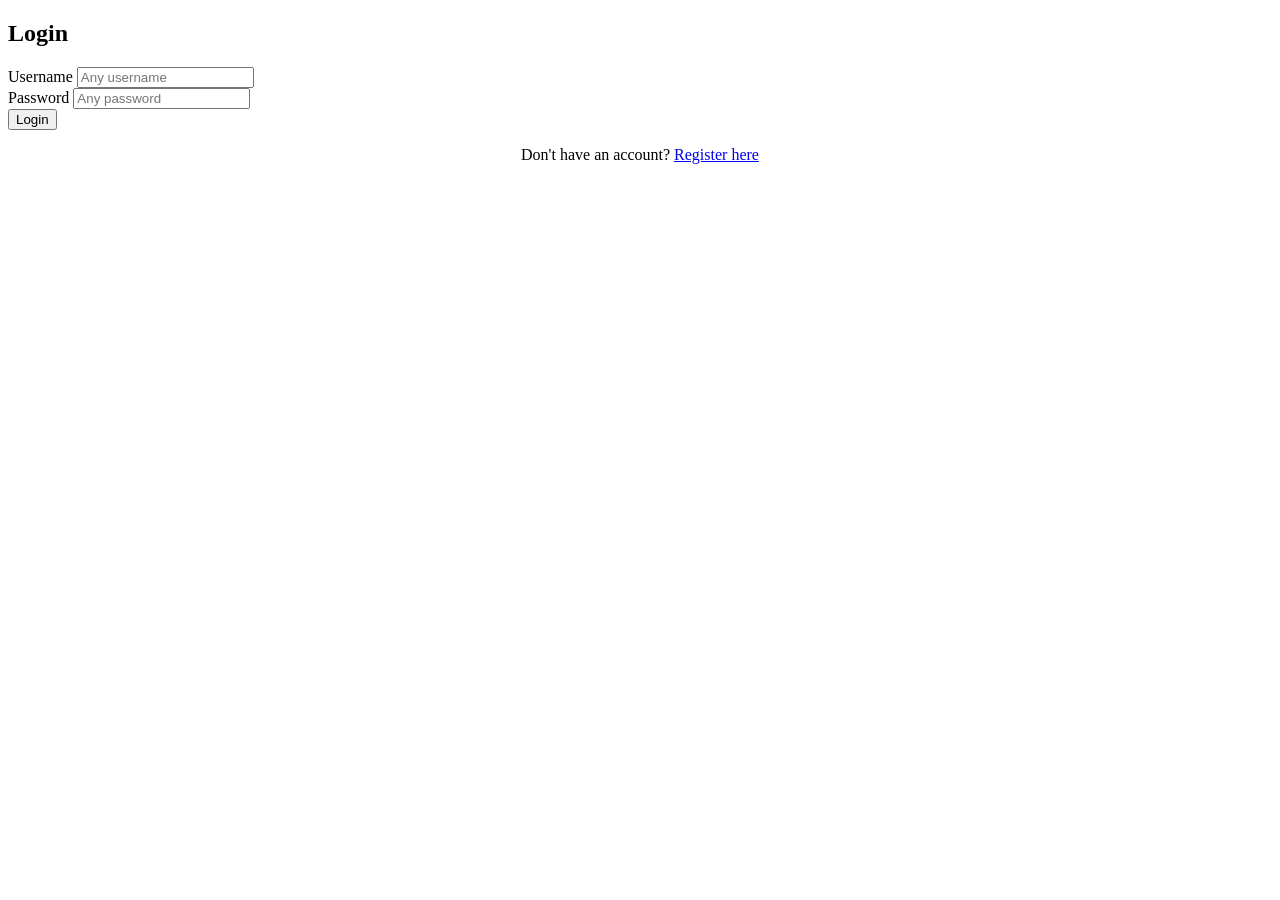
==== dashboard.html @ 782c98d8 "Add files via upload" ====
<!DOCTYPE html>
<html>
<head>
    <title>Dashboard - Task Tracker</title>
    <link rel="stylesheet" href="assets/style.css">
</head>
<body>

<nav class="navbar">
    <div class="container flex-between">
        <div class="nav-brand">Task Tracker</div>
        <div class="nav-links">
            <span id="nav-welcome"></span>
            <a href="logout.html">Logout</a>
        </div>
    </div>
</nav>

<div class="container section">

    <h1 class="mb-2">Dashboard</h1>

    <div class="card mb-2">
        <h2>Add Task</h2>

        <div class="form-group">
            <label>Task Title</label>
            <input type="text" id="task-title" placeholder="Enter task title" required>
        </div>

        <div class="form-group">
            <label>Description</label>
            <textarea id="task-desc" placeholder="Enter description (optional)"></textarea>
        </div>

        <button class="btn btn-primary" onclick="addTask()">Add Task</button>
    </div>

    <div class="card">
        <h2 class="mb-2">Your Tasks</h2>
        <table class="table">
            <tr>
                <th>Title</th>
                <th>Description</th>
                <th>Status</th>
                <th>Actions</th>
            </tr>
            <tbody id="task-list"></tbody>
        </table>
    </div>

</div>

<script>
    // ─── Guard: redirect if not logged in ─────────────────────────────────────
    const username = sessionStorage.getItem('username');
    if (!username) {
        window.location.href = 'login.html';
    }

    document.getElementById('nav-welcome').textContent = 'Welcome, ' + username;

    // ─── Fake demo tasks ───────────────────────────────────────────────────────
    let tasks = [
        { id: 1, title: "Design homepage layout",    description: "Create wireframes for the landing page", status: "Completed" },
        { id: 2, title: "Set up database schema",    description: "Define tables for users and tasks",      status: "Completed" },
        { id: 3, title: "Build login page",          description: "HTML form with validation",              status: "Pending"   },
        { id: 4, title: "Implement CRUD operations", description: "Add, edit, delete, and complete tasks",  status: "Pending"   },
        { id: 5, title: "Write documentation",       description: "README and inline code comments",        status: "Pending"   },
    ];

    let nextId = 6;

    // ─── ADD TASK ──────────────────────────────────────────────────────────────
    function addTask() {
        const title = document.getElementById('task-title').value.trim();
        const desc  = document.getElementById('task-desc').value.trim();

        if (!title) return;

        tasks.unshift({ id: nextId++, title: title, description: desc, status: "Pending" });

        document.getElementById('task-title').value = '';
        document.getElementById('task-desc').value  = '';

        renderTasks();
    }

    // ─── COMPLETE TASK ─────────────────────────────────────────────────────────
    function completeTask(id) {
        const task = tasks.find(t => t.id === id);
        if (task) task.status = "Completed";
        renderTasks();
    }

    // ─── DELETE TASK ───────────────────────────────────────────────────────────
    function deleteTask(id) {
        tasks = tasks.filter(t => t.id !== id);
        renderTasks();
    }

    // ─── RENDER TASKS ──────────────────────────────────────────────────────────
    function renderTasks() {
        const list = document.getElementById('task-list');

        if (!tasks.length) {
            list.innerHTML = '<tr><td colspan="4" style="text-align:center;color:#888">No tasks yet. Add one above!</td></tr>';
            return;
        }

        list.innerHTML = tasks.map(task => `
            <tr>
                <td>${task.title}</td>
                <td>${task.description || '—'}</td>
                <td>${task.status}</td>
                <td>
                    ${task.status !== 'Completed'
                        ? `<a class="btn btn-success" onclick="completeTask(${task.id})">Complete</a>`
                        : ''}
                    <a class="btn btn-danger" onclick="deleteTask(${task.id})">Delete</a>
                </td>
            </tr>
        `).join('');
    }

    renderTasks();
</script>

</body>
</html>
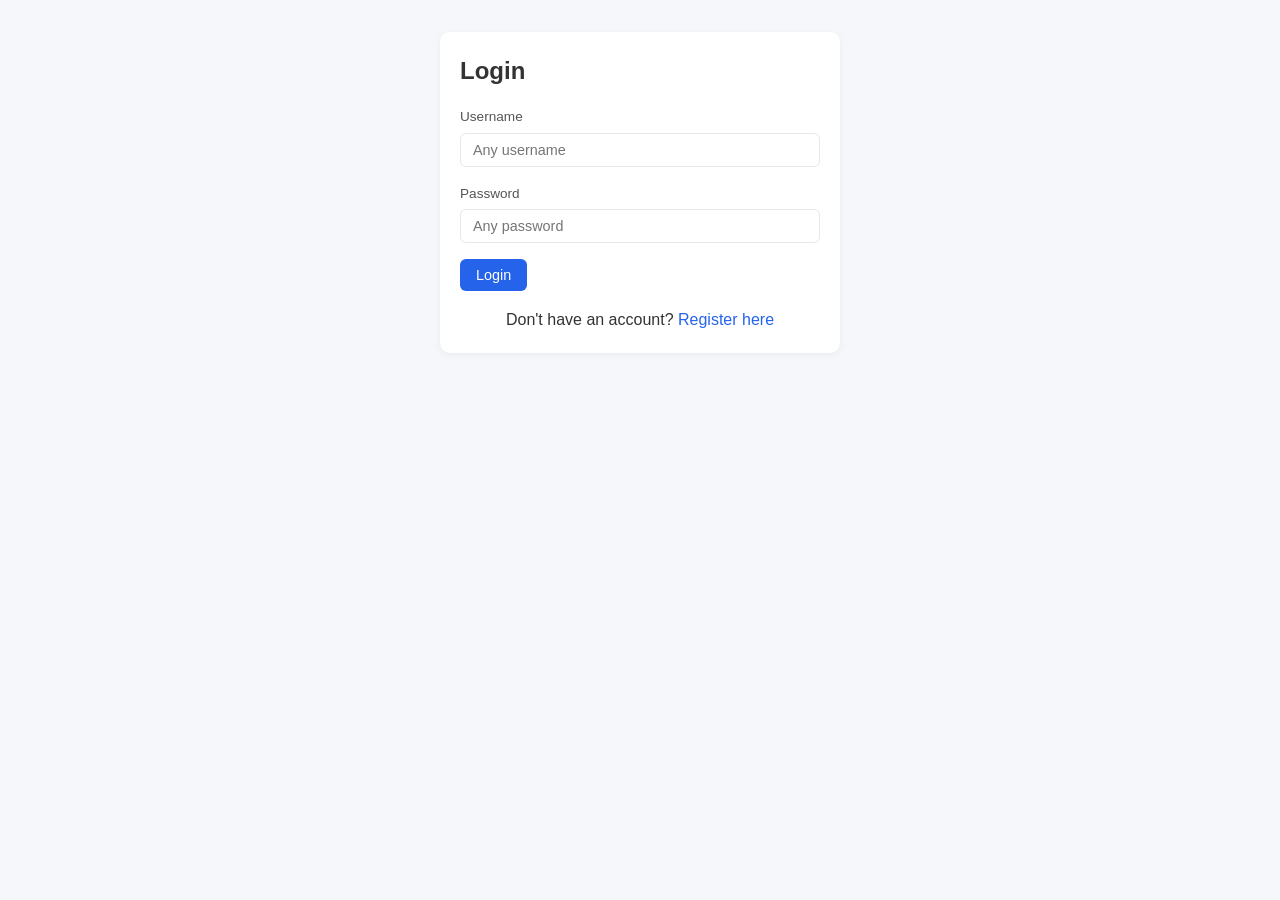
==== commit 109c0ad0: "Add files via upload" ====
--- a/assets/style.css
+++ b/assets/style.css
@@ -0,0 +1,279 @@
+/* =========================
+   CSS RESET + BASE
+========================= */
+*,
+*::before,
+*::after {
+  box-sizing: border-box;
+  margin: 0;
+  padding: 0;
+}
+
+html {
+  font-size: 16px;
+  scroll-behavior: smooth;
+}
+
+body {
+  font-family: 'Segoe UI', Tahoma, sans-serif;
+  line-height: 1.6;
+  background-color: #f5f7fa;
+  color: #333;
+}
+
+/* =========================
+   VARIABLES
+========================= */
+:root {
+  --primary: #2563eb;
+  --primary-dark: #1e40af;
+  --secondary: #64748b;
+  --success: #16a34a;
+  --danger: #dc2626;
+
+  --bg: #f5f7fa;
+  --white: #ffffff;
+  --border: #e5e7eb;
+}
+
+/* =========================
+   TYPOGRAPHY
+========================= */
+h1, h2, h3 {
+  font-weight: 600;
+}
+
+a {
+  text-decoration: none;
+  color: var(--primary);
+}
+
+a:hover {
+  text-decoration: underline;
+}
+
+/* =========================
+   LAYOUT
+========================= */
+.container {
+  width: 90%;
+  max-width: 1100px;
+  margin: 0 auto;
+}
+
+.section {
+  padding: 2rem 0;
+}
+
+/* =========================
+   NAVBAR
+========================= */
+.navbar {
+  background: #1e293b;
+  color: white;
+  padding: 1rem;
+}
+
+.navbar .nav-brand {
+  font-weight: bold;
+  font-size: 1.2rem;
+  color: white;
+}
+
+.navbar .nav-links {
+  display: flex;
+  align-items: center;
+  gap: 1rem;
+}
+
+.navbar .nav-links span {
+  color: #94a3b8;
+  font-size: 14px;
+}
+
+.navbar .nav-links a {
+  color: #94a3b8;
+  font-size: 14px;
+}
+
+.navbar .nav-links a:hover {
+  color: white;
+  text-decoration: none;
+}
+
+/* =========================
+   CARDS
+========================= */
+.card {
+  background: var(--white);
+  padding: 1.25rem;
+  border-radius: 10px;
+  box-shadow: 0 2px 8px rgba(0,0,0,0.05);
+}
+
+/* =========================
+   BUTTONS
+========================= */
+.btn {
+  display: inline-block;
+  padding: 0.5rem 1rem;
+  border-radius: 6px;
+  border: none;
+  cursor: pointer;
+  font-size: 0.9rem;
+  transition: 0.2s ease;
+  text-decoration: none;
+}
+
+.btn-primary {
+  background: var(--primary);
+  color: white;
+}
+
+.btn-primary:hover {
+  background: var(--primary-dark);
+  text-decoration: none;
+  color: white;
+}
+
+.btn-danger {
+  background: var(--danger);
+  color: white;
+  font-size: 13px;
+  padding: 0.3rem 0.75rem;
+}
+
+.btn-danger:hover {
+  background: #b91c1c;
+  text-decoration: none;
+  color: white;
+}
+
+.btn-success {
+  background: var(--success);
+  color: white;
+  font-size: 13px;
+  padding: 0.3rem 0.75rem;
+}
+
+.btn-success:hover {
+  background: #15803d;
+  text-decoration: none;
+  color: white;
+}
+
+/* =========================
+   FORMS
+========================= */
+.form-group {
+  margin-bottom: 1rem;
+}
+
+label {
+  display: block;
+  margin-bottom: 0.3rem;
+  font-size: 0.85rem;
+  color: #555;
+}
+
+input,
+textarea {
+  width: 100%;
+  padding: 0.5rem 0.75rem;
+  border: 1px solid var(--border);
+  border-radius: 6px;
+  font-size: 0.9rem;
+  font-family: inherit;
+}
+
+input:focus,
+textarea:focus {
+  border-color: var(--primary);
+  outline: none;
+}
+
+textarea {
+  resize: vertical;
+  min-height: 70px;
+}
+
+/* =========================
+   TABLES
+========================= */
+.table {
+  width: 100%;
+  border-collapse: collapse;
+}
+
+.table th,
+.table td {
+  padding: 0.75rem;
+  text-align: left;
+  font-size: 14px;
+  border-bottom: 1px solid var(--border);
+}
+
+.table th {
+  background: #f1f5f9;
+  font-size: 13px;
+  color: #64748b;
+}
+
+.table tr:last-child td {
+  border-bottom: none;
+}
+
+/* =========================
+   ALERTS
+========================= */
+.alert {
+  padding: 0.75rem;
+  border-radius: 6px;
+  margin-bottom: 1rem;
+  font-size: 14px;
+}
+
+.alert-success {
+  background: #dcfce7;
+  color: #166534;
+}
+
+.alert-danger {
+  background: #fee2e2;
+  color: #991b1b;
+}
+
+/* =========================
+   FLEX UTILITIES
+========================= */
+.flex-between {
+  display: flex;
+  justify-content: space-between;
+  align-items: center;
+}
+
+.flex-center {
+  display: flex;
+  align-items: center;
+  justify-content: center;
+}
+
+/* =========================
+   SPACING UTILITIES
+========================= */
+.mb-1 { margin-bottom: 0.5rem; }
+.mb-2 { margin-bottom: 1rem; }
+
+/* =========================
+   AUTH PAGES
+========================= */
+.auth-container {
+  min-height: 100vh;
+  padding: 2rem 0;
+  align-items: flex-start;
+}
+
+.auth-card {
+  width: 100%;
+  max-width: 400px;
+}
